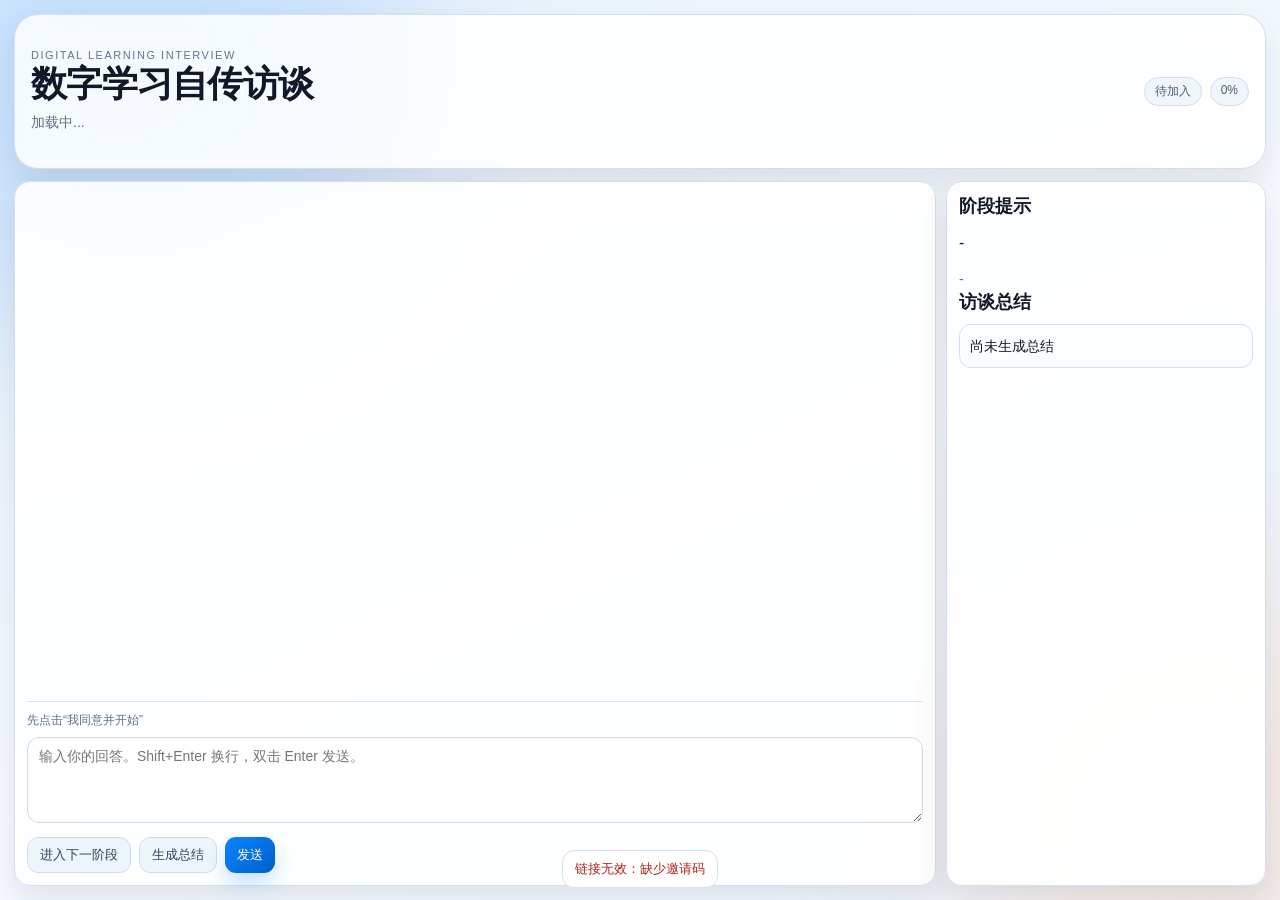
==== static/participant.html @ 8cb4571c "refactor(product): rebuild as dual-role interview platform with persistent sessions" ====
<!DOCTYPE html>
<html lang="zh-CN">
<head>
  <meta charset="UTF-8" />
  <meta name="viewport" content="width=device-width, initial-scale=1.0" />
  <title>数字学习自传访谈</title>
  <link rel="stylesheet" href="/static/styles.css" />
</head>
<body class="theme-participant">
  <div class="bg-blur a"></div>
  <div class="bg-blur b"></div>

  <main class="shell participant-shell">
    <header class="top-card glass">
      <div>
        <p class="kicker">Digital Learning Interview</p>
        <h1>数字学习自传访谈</h1>
        <p class="sub" id="projectTitle">加载中...</p>
      </div>
      <div class="meta-pill-row">
        <span class="pill" id="stageBadge">待加入</span>
        <span class="pill" id="progressBadge">0%</span>
      </div>
    </header>

    <section class="participant-layout">
      <article class="panel glass chat-panel">
        <div class="chat-scroll" id="chatScroll"></div>

        <div class="composer">
          <div class="composer-hint" id="composerHint">先点击“我同意并开始”</div>
          <textarea class="field" id="userInput" rows="4" placeholder="输入你的回答。Shift+Enter 换行，双击 Enter 发送。"></textarea>
          <div class="actions">
            <button class="btn ghost" id="advanceBtn">进入下一阶段</button>
            <button class="btn ghost" id="summaryBtn">生成总结</button>
            <button class="btn primary" id="sendBtn">发送</button>
          </div>
        </div>
      </article>

      <aside class="panel glass side-panel">
        <h3>阶段提示</h3>
        <p id="stageTitle">-</p>
        <p class="sub" id="stageGoal">-</p>
        <div id="stageHints" class="chip-wrap"></div>
        <h3>访谈总结</h3>
        <pre class="summary-box" id="summaryBox">尚未生成总结</pre>
      </aside>
    </section>
  </main>

  <div class="overlay" id="consentOverlay">
    <div class="overlay-card glass">
      <p class="kicker">Consent</p>
      <h2>开始前，请先确认是否同意参与访谈</h2>
      <p class="sub">同意后将进入分阶段访谈。刷新或中途离开后可自动续聊，不需要重复同意。</p>
      <div class="actions">
        <button class="btn primary" id="consentAgreeBtn">我同意并开始</button>
        <button class="btn ghost" id="consentDeclineBtn">我不同意</button>
      </div>
    </div>
  </div>

  <div class="toast" id="toast"></div>

  <script src="/static/participant.js" defer></script>
</body>
</html>
---- static/styles.css ----
:root {
  --bg: #eaf2fb;
  --card: rgba(255, 255, 255, 0.84);
  --line: #d4deec;
  --text: #111827;
  --muted: #5f6f84;
  --brand: #0a84ff;
  --brand-strong: #005fcb;
  --danger: #cf3e3e;
  --radius-xl: 24px;
  --radius-lg: 16px;
  --radius-md: 12px;
  --shadow: 0 14px 34px rgba(17, 24, 39, 0.1);
  --font: "SF Pro Text", "PingFang SC", -apple-system, BlinkMacSystemFont, "Helvetica Neue", sans-serif;
}

* {
  box-sizing: border-box;
}

html,
body {
  margin: 0;
  width: 100%;
  min-height: 100%;
}

body {
  font-family: var(--font);
  color: var(--text);
  background: linear-gradient(155deg, #e7f1fc 0%, #f7fbff 55%, #edf6ff 100%);
}

.bg-blur {
  position: fixed;
  border-radius: 999px;
  filter: blur(84px);
  pointer-events: none;
  z-index: 0;
  opacity: 0.38;
}

.bg-blur.a {
  width: 34rem;
  height: 34rem;
  left: -8rem;
  top: -12rem;
  background: #8fc6ff;
}

.bg-blur.b {
  width: 30rem;
  height: 30rem;
  right: -10rem;
  bottom: -10rem;
  background: #ffd8bf;
}

.shell {
  position: relative;
  z-index: 1;
  max-width: 1380px;
  margin: 0 auto;
  padding: 14px;
  display: grid;
  gap: 12px;
}

.glass {
  background: var(--card);
  border: 1px solid rgba(212, 222, 236, 0.95);
  border-radius: var(--radius-xl);
  box-shadow: var(--shadow);
  backdrop-filter: blur(14px);
}

.top-card {
  padding: 14px 16px;
  display: grid;
  grid-template-columns: minmax(0, 1fr) auto;
  gap: 12px;
  align-items: center;
}

.kicker {
  margin: 0;
  font-size: 11px;
  letter-spacing: 0.14em;
  text-transform: uppercase;
  color: #62758d;
}

h1 {
  margin: 4px 0 0;
  font-size: clamp(30px, 2.8vw, 46px);
  line-height: 1.08;
  letter-spacing: -0.02em;
}

.sub {
  margin: 8px 0 0;
  color: var(--muted);
  font-size: 14px;
  line-height: 1.6;
}

.user-bar {
  display: inline-flex;
  align-items: center;
  gap: 8px;
}

.user-bar span {
  font-size: 13px;
  color: #344861;
}

.workspace {
  display: grid;
  grid-template-columns: 1fr 1fr;
  gap: 12px;
}

.panel {
  padding: 12px;
  border-radius: var(--radius-lg);
  border: 1px solid var(--line);
  background: rgba(255, 255, 255, 0.9);
  min-height: 220px;
}

.panel h3 {
  margin: 0 0 10px;
  font-size: 18px;
}

.panel h4 {
  margin: 12px 0 8px;
  font-size: 15px;
}

.auth-card {
  padding: 12px;
}

.auth-card h2 {
  margin: 0 0 10px;
  font-size: 22px;
}

.grid-2 {
  display: grid;
  grid-template-columns: 1fr 1fr;
  gap: 8px;
}

label {
  display: grid;
  gap: 6px;
  font-size: 13px;
  color: #43556d;
}

.field {
  width: 100%;
  border-radius: 12px;
  border: 1px solid #ced9e9;
  background: #fff;
  padding: 10px 11px;
  font-size: 14px;
  color: #1d2939;
  font-family: var(--font);
}

textarea.field {
  resize: vertical;
}

.field:focus {
  outline: none;
  border-color: #7cb2ff;
  box-shadow: 0 0 0 3px rgba(10, 132, 255, 0.12);
}

.actions {
  margin-top: 10px;
  display: flex;
  gap: 8px;
  flex-wrap: wrap;
}

.btn {
  border: none;
  border-radius: 11px;
  padding: 8px 12px;
  font-size: 13px;
  font-family: var(--font);
  cursor: pointer;
  transition: transform 0.14s ease;
}

.btn:hover {
  transform: translateY(-1px);
}

.btn.primary {
  color: #fff;
  background: linear-gradient(135deg, var(--brand), var(--brand-strong));
  box-shadow: 0 10px 20px rgba(10, 132, 255, 0.24);
}

.btn.ghost {
  color: #2f435d;
  background: #eef4fc;
  border: 1px solid #cfdbec;
}

.btn:disabled {
  opacity: 0.55;
  cursor: not-allowed;
  transform: none;
}

.status {
  margin: 8px 0 0;
  min-height: 20px;
  font-size: 13px;
  color: #1f5f9f;
}

.project-list,
.session-list,
.transcript {
  display: grid;
  gap: 8px;
}

.project-item,
.session-item {
  border: 1px solid #d5dfed;
  background: #f9fbff;
  border-radius: 12px;
  padding: 9px 10px;
  cursor: pointer;
}

.project-item.active,
.session-item.active {
  border-color: #8ebcff;
  box-shadow: 0 0 0 3px rgba(10, 132, 255, 0.11);
}

.empty {
  color: #708197;
  font-size: 13px;
}

.hidden {
  display: none !important;
}

.session-head {
  display: flex;
  justify-content: space-between;
  align-items: center;
  gap: 8px;
}

.summary-box {
  margin: 8px 0 0;
  padding: 10px;
  border-radius: 12px;
  border: 1px solid #d5dfec;
  background: #fbfdff;
  white-space: pre-wrap;
  line-height: 1.6;
  font-size: 14px;
}

.msg {
  border: 1px solid #d7e1ee;
  border-radius: 12px;
  padding: 8px 10px;
  font-size: 14px;
  line-height: 1.55;
  white-space: pre-wrap;
}

.msg .role {
  font-size: 11px;
  color: #6d7d92;
  text-transform: uppercase;
  letter-spacing: 0.08em;
  margin-bottom: 4px;
}

.msg.user {
  background: #eaf4ff;
  border-color: #b9d5ff;
}

.msg.assistant {
  background: #ffffff;
}

.msg.system {
  background: #fff6ea;
  border-color: #f1d5ae;
}

.participant-shell {
  min-height: 100vh;
}

.meta-pill-row {
  display: inline-flex;
  gap: 8px;
  flex-wrap: wrap;
}

.pill {
  border: 1px solid #d0dceb;
  background: #f1f6fc;
  border-radius: 999px;
  padding: 5px 10px;
  font-size: 12px;
  color: #4a5d75;
}

.participant-layout {
  display: grid;
  grid-template-columns: minmax(0, 1fr) 320px;
  gap: 10px;
}

.chat-panel {
  min-height: 74vh;
  display: grid;
  grid-template-rows: minmax(0, 1fr) auto;
}

.chat-scroll {
  min-height: 0;
  overflow: auto;
  display: flex;
  flex-direction: column;
  gap: 10px;
  padding-right: 4px;
}

.composer {
  margin-top: 10px;
  border-top: 1px solid #dbe4f0;
  padding-top: 10px;
}

.composer-hint {
  font-size: 12px;
  color: #5c6e86;
  margin-bottom: 8px;
}

.side-panel {
  min-height: 74vh;
}

.chip-wrap {
  display: flex;
  flex-wrap: wrap;
  gap: 8px;
}

.chip {
  border: 1px solid #cadef5;
  background: #eff5ff;
  color: #215086;
  border-radius: 999px;
  padding: 5px 10px;
  font-size: 12px;
}

.overlay {
  position: fixed;
  inset: 0;
  z-index: 20;
  display: none;
  align-items: center;
  justify-content: center;
  background: rgba(13, 24, 38, 0.45);
  backdrop-filter: blur(4px);
  padding: 16px;
}

.overlay.visible {
  display: flex;
}

.overlay-card {
  width: min(640px, 96vw);
  padding: 18px;
}

.overlay-card h2 {
  margin: 6px 0 0;
  font-size: 30px;
  line-height: 1.2;
}

.toast {
  position: fixed;
  left: 50%;
  bottom: 12px;
  transform: translateX(-50%) translateY(10px);
  opacity: 0;
  visibility: hidden;
  z-index: 40;
  background: #fff;
  border: 1px solid #d7e1ee;
  border-radius: 12px;
  padding: 9px 12px;
  font-size: 13px;
  transition: all 0.18s ease;
}

.toast.visible {
  opacity: 1;
  visibility: visible;
  transform: translateX(-50%) translateY(0);
}

@media (max-width: 1100px) {
  .workspace {
    grid-template-columns: 1fr;
  }

  .participant-layout {
    grid-template-columns: 1fr;
  }

  .side-panel {
    min-height: auto;
  }
}

@media (max-width: 760px) {
  .top-card {
    grid-template-columns: 1fr;
  }

  .grid-2 {
    grid-template-columns: 1fr;
  }

  .actions {
    width: 100%;
  }

  .btn {
    flex: 1;
    min-width: 120px;
  }

  h1 {
    font-size: 32px;
  }
}
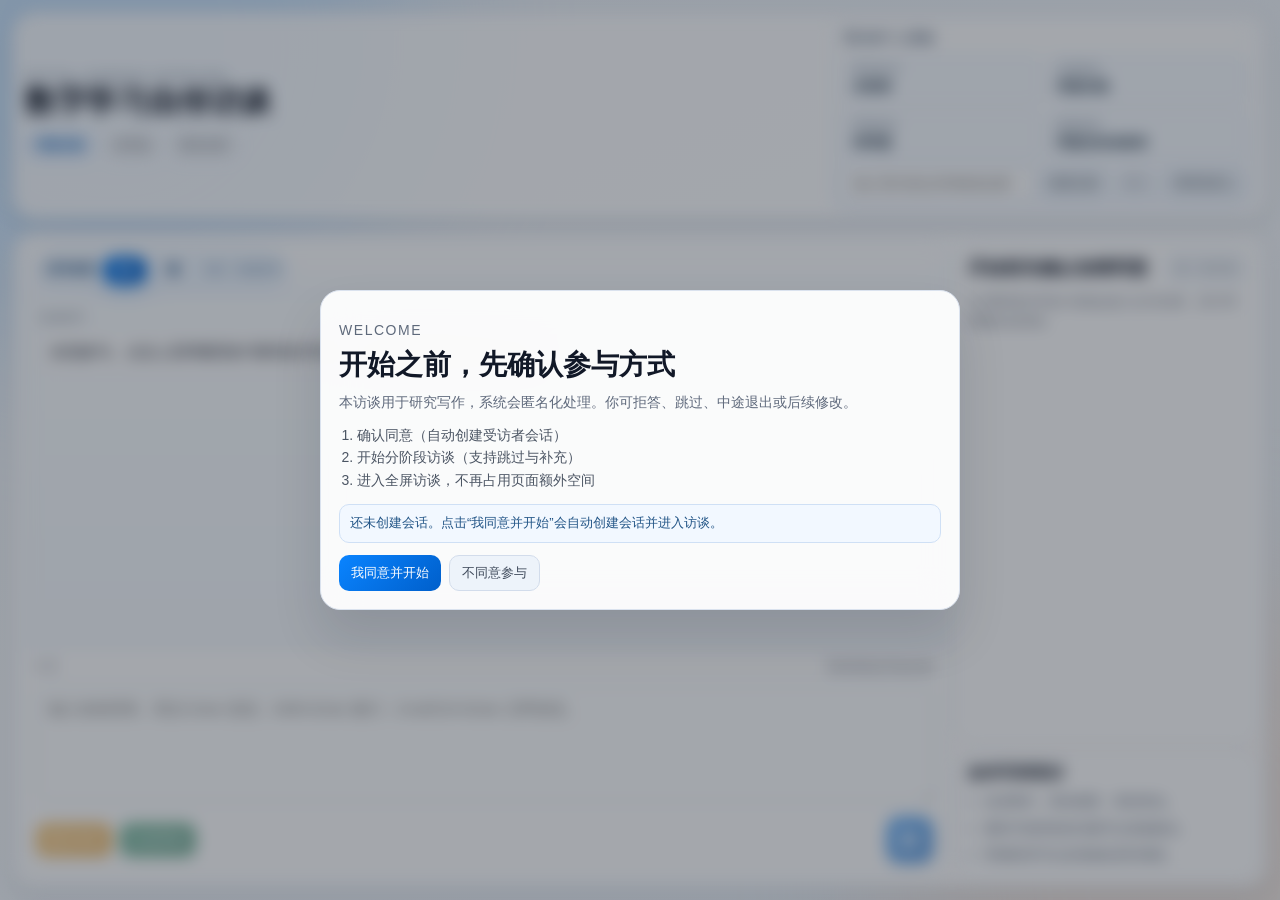
==== commit e4e30752: "feat(participant): restore legacy-friendly interviewer UI with compat API bridge" ====
--- a/static/participant.html
+++ b/static/participant.html
@@ -1,68 +1,221 @@
 <!DOCTYPE html>
 <html lang="zh-CN">
 <head>
-  <meta charset="UTF-8" />
-  <meta name="viewport" content="width=device-width, initial-scale=1.0" />
-  <title>数字学习自传访谈</title>
-  <link rel="stylesheet" href="/static/styles.css" />
+    <meta charset="UTF-8" />
+    <meta name="viewport" content="width=device-width, initial-scale=1.0" />
+    <title>数字学习自传访谈</title>
+    <link rel="stylesheet" href="/static/participant_legacy.css" />
 </head>
-<body class="theme-participant">
-  <div class="bg-blur a"></div>
-  <div class="bg-blur b"></div>
-
-  <main class="shell participant-shell">
-    <header class="top-card glass">
-      <div>
-        <p class="kicker">Digital Learning Interview</p>
-        <h1>数字学习自传访谈</h1>
-        <p class="sub" id="projectTitle">加载中...</p>
-      </div>
-      <div class="meta-pill-row">
-        <span class="pill" id="stageBadge">待加入</span>
-        <span class="pill" id="progressBadge">0%</span>
-      </div>
+<body>
+<div class="orb orb-a"></div>
+<div class="orb orb-b"></div>
+<canvas id="celebrateCanvas" aria-hidden="true"></canvas>
+
+<div class="app-shell" id="appShell">
+    <header class="topbar glass">
+        <div class="topbar-main">
+            <p class="kicker">Digital Learning Interview</p>
+            <h1>数字学习自传访谈</h1>
+            <div class="meta-row">
+                <span class="pill pill-stage" id="stageBadge" data-stage="consent_pending">同意访谈</span>
+                <span class="pill" id="tokenBadge">未开始</span>
+                <span class="pill" id="statsBadge">暂无记录</span>
+            </div>
+        </div>
+        <div class="topbar-actions">
+            <section class="participant-panel" aria-label="受访者个人面板">
+                <p class="participant-title">受访者个人面板</p>
+                <div class="participant-grid">
+                    <div class="participant-item">
+                        <span>受访者 ID</span>
+                        <strong id="participantId">未登录</strong>
+                    </div>
+                    <div class="participant-item">
+                        <span>访谈状态</span>
+                        <strong id="participantStageState">待开始</strong>
+                    </div>
+                    <div class="participant-item">
+                        <span>同意状态</span>
+                        <strong id="participantConsentState">待同意</strong>
+                    </div>
+                    <div class="participant-item">
+                        <span>恢复状态</span>
+                        <strong id="participantResumeState">自动保存中</strong>
+                    </div>
+                </div>
+                <div class="participant-auth">
+                    <input
+                        class="field participant-token-input"
+                        id="participantTokenInput"
+                        type="text"
+                        autocomplete="off"
+                        placeholder="输入受访者会话码恢复进度"
+                    />
+                    <button class="btn btn-plain small" id="participantLoginBtn" type="button">恢复访谈</button>
+                    <button class="btn btn-plain small" id="participantLogoutBtn" type="button">退出</button>
+                    <button class="btn btn-plain small" id="adminEntryBtn" type="button">管理员登入</button>
+                </div>
+            </section>
+        </div>
     </header>
 
-    <section class="participant-layout">
-      <article class="panel glass chat-panel">
-        <div class="chat-scroll" id="chatScroll"></div>
-
-        <div class="composer">
-          <div class="composer-hint" id="composerHint">先点击“我同意并开始”</div>
-          <textarea class="field" id="userInput" rows="4" placeholder="输入你的回答。Shift+Enter 换行，双击 Enter 发送。"></textarea>
-          <div class="actions">
-            <button class="btn ghost" id="advanceBtn">进入下一阶段</button>
-            <button class="btn ghost" id="summaryBtn">生成总结</button>
-            <button class="btn primary" id="sendBtn">发送</button>
-          </div>
-        </div>
-      </article>
-
-      <aside class="panel glass side-panel">
-        <h3>阶段提示</h3>
-        <p id="stageTitle">-</p>
-        <p class="sub" id="stageGoal">-</p>
-        <div id="stageHints" class="chip-wrap"></div>
-        <h3>访谈总结</h3>
-        <pre class="summary-box" id="summaryBox">尚未生成总结</pre>
-      </aside>
+    <section class="workspace glass">
+        <main class="dialog-main">
+            <div class="dialog-toolbar">
+                <div class="speed-card" aria-label="思考速度控制">
+                    <span class="speed-label">思考速度</span>
+                    <div class="speed-toggle" role="group" aria-label="思考速度">
+                        <button class="speed-btn active" id="speedFastBtn" type="button">快</button>
+                        <button class="speed-btn" id="speedSlowBtn" type="button">慢</button>
+                    </div>
+                    <span class="speed-hint" id="speedHint">可随时切换</span>
+                </div>
+            </div>
+            <div class="messages" id="messages"></div>
+            <div class="composer">
+                <div class="composer-top">
+                    <span id="wordCounter">0 字</span>
+                    <div class="composer-top-actions">
+                        <span id="statusLine">准备开始</span>
+                        <button class="btn btn-primary small hidden" id="advanceStageBtn">进入下一阶段</button>
+                    </div>
+                </div>
+                <textarea id="userInput" placeholder="输入你的回答。双击 Enter 发送；Shift+Enter 换行；Cmd/Ctrl+Enter 立即发送。"></textarea>
+                <div class="composer-actions">
+                    <button class="btn btn-warning" id="skipBtn">跳过本题</button>
+                    <button class="btn btn-secondary" id="finalizeBtn">生成草稿</button>
+                    <div class="review-actions" id="reviewActions">
+                        <button class="btn btn-plain" id="viewDraftBtn">查看草稿</button>
+                        <button class="btn btn-plain" id="reviseDraftTriggerBtn">继续修改</button>
+                        <button class="btn btn-primary" id="approveFinalBtn">确认定稿</button>
+                    </div>
+                    <button class="send-btn" id="sendBtn" title="发送">
+                        <svg xmlns="http://www.w3.org/2000/svg" viewBox="0 0 24 24" width="20" height="20" fill="currentColor">
+                            <path d="M3.478 2.405a.75.75 0 00-.926.94l2.432 7.905H13.5a.75.75 0 010 1.5H4.984l-2.432 7.905a.75.75 0 00.926.94 60.519 60.519 0 0018.445-8.986.75.75 0 000-1.218A60.517 60.517 0 003.478 2.405z"/>
+                        </svg>
+                    </button>
+                </div>
+            </div>
+        </main>
+
+        <aside class="assist-side">
+            <section class="guide-card">
+                <div class="guide-head">
+                    <h2 id="guideTitle">访谈引导</h2>
+                    <button class="btn btn-plain small" id="shuffleSparkBtn">换一组灵感</button>
+                </div>
+                <p id="guideDesc">从最近一次学习场景开始：平台、时间、内容、感受各说一句。</p>
+                <div class="chip-col" id="quickChips"></div>
+            </section>
+
+            <section class="tips-card">
+                <h3>如何写得更好</h3>
+                <ul>
+                    <li>先讲事件，再讲感受，再讲变化。</li>
+                    <li>遇到不想回答的问题可以直接跳过。</li>
+                    <li>草稿阶段可以反复修改直到满意。</li>
+                </ul>
+            </section>
+        </aside>
     </section>
-  </main>
-
-  <div class="overlay" id="consentOverlay">
-    <div class="overlay-card glass">
-      <p class="kicker">Consent</p>
-      <h2>开始前，请先确认是否同意参与访谈</h2>
-      <p class="sub">同意后将进入分阶段访谈。刷新或中途离开后可自动续聊，不需要重复同意。</p>
-      <div class="actions">
-        <button class="btn primary" id="consentAgreeBtn">我同意并开始</button>
-        <button class="btn ghost" id="consentDeclineBtn">我不同意</button>
-      </div>
-    </div>
-  </div>
-
-  <div class="toast" id="toast"></div>
-
-  <script src="/static/participant.js" defer></script>
+</div>
+
+<button class="progress-fab" id="progressFab" type="button" title="查看访谈进度">
+    <span class="fab-pct" id="progressFabPct">0%</span>
+</button>
+
+<section class="progress-panel glass" id="progressPanel">
+    <div class="progress-head">
+        <div>
+            <p class="progress-kicker">Your progress</p>
+            <p class="progress-percent"><span id="progressPercent">0%</span> to complete</p>
+        </div>
+        <p class="progress-eta">⏱ <span id="progressEta">45 min</span></p>
+    </div>
+    <p class="progress-stage-hint" id="progressStageHint">当前步骤：同意访谈。</p>
+    <p class="progress-stage-eta" id="progressStageEta">本阶段预计还需：1-2 min</p>
+    <div class="progress-rail-wrap" id="progressRailWrap">
+        <div class="progress-rail">
+            <div class="progress-fill" id="progressFill"></div>
+            <div class="progress-track" id="progressTrack"></div>
+        </div>
+        <div class="progress-bubble" id="progressBubble">同意访谈</div>
+    </div>
+</section>
+
+<div class="onboarding-overlay" id="onboardingOverlay">
+    <div class="onboarding-modal">
+        <p class="modal-kicker">Welcome</p>
+        <h2>开始之前，先确认参与方式</h2>
+        <p>本访谈用于研究写作，系统会匿名化处理。你可拒答、跳过、中途退出或后续修改。</p>
+        <ol>
+            <li>确认同意（自动创建受访者会话）</li>
+            <li>开始分阶段访谈（支持跳过与补充）</li>
+            <li>进入全屏访谈，不再占用页面额外空间</li>
+        </ol>
+        <p class="dynamic" id="overlayDynamicText">点击“我同意并开始”后将自动进入访谈。</p>
+        <div class="onboarding-actions">
+            <button class="btn btn-primary" id="overlayAgreeBtn">我同意并开始</button>
+            <button class="btn btn-plain" id="overlayDeclineBtn">不同意参与</button>
+        </div>
+    </div>
+</div>
+
+<div class="modal" id="introOverlay">
+    <div class="sheet intro-sheet" role="dialog" aria-modal="true" aria-labelledby="introOverlayTitle">
+        <p class="modal-kicker">Introduction</p>
+        <h2 id="introOverlayTitle">把“写问卷”变成一场有趣的自传对话</h2>
+        <p class="sheet-sub">这页介绍只会在你同意访谈后展示一次。</p>
+        <ul class="intro-list">
+            <li>越具体越好：平台、时间、内容、场景、感受。</li>
+            <li>你可以随时跳过、中途退出或继续改稿。</li>
+            <li>右侧提供灵感提示；底部进度块显示访谈推进。</li>
+        </ul>
+        <div class="sheet-actions">
+            <button class="btn btn-primary" id="introConfirmBtn">我知道了，开始访谈</button>
+        </div>
+    </div>
+</div>
+
+<div class="modal" id="adminShellModal">
+    <div class="sheet admin-shell-sheet" role="dialog" aria-modal="true" aria-labelledby="adminShellTitle">
+        <p class="modal-kicker">Admin Access</p>
+        <h2 id="adminShellTitle">管理员登入（功能建设中）</h2>
+        <p class="sheet-sub">当前版本先提供壳子，后续会接入管理员权限与访谈总览。</p>
+        <div class="form-grid">
+            <label>管理员账号
+                <input class="field" type="text" placeholder="暂未启用" disabled />
+            </label>
+            <label>密码
+                <input class="field" type="password" placeholder="暂未启用" disabled />
+            </label>
+        </div>
+        <div class="sheet-actions">
+            <button class="btn btn-plain" id="adminShellCloseBtn">关闭</button>
+        </div>
+    </div>
+</div>
+
+<div class="modal" id="draftModal">
+    <div class="sheet" role="dialog" aria-modal="true" aria-labelledby="draftModalTitle">
+        <h2 id="draftModalTitle">自传草稿</h2>
+        <p class="sheet-sub">先通读，再给具体修改指令。</p>
+        <pre id="draftContent">尚未生成草稿。</pre>
+        <div class="form-grid">
+            <label>修改指令
+                <textarea class="field" id="reviseInstruction" rows="3" placeholder="例如：减少概括，增加职场阶段的具体事件和情绪"></textarea>
+            </label>
+        </div>
+        <div class="sheet-actions">
+            <button class="btn btn-plain" id="draftCloseBtn">关闭</button>
+            <button class="btn btn-plain" id="reviseBtn">继续修改草稿</button>
+            <button class="btn btn-primary" id="approveBtn">确认定稿</button>
+        </div>
+    </div>
+</div>
+
+<div class="toast" id="toast"></div>
+
+<script src="/static/app.js" defer></script>
 </body>
 </html>
--- a/static/participant_legacy.css
+++ b/static/participant_legacy.css
@@ -0,0 +1,1161 @@
+:root {
+    --bg: #eef3f9;
+    --card: rgba(255, 255, 255, 0.82);
+    --line: #d8e0eb;
+    --text: #111827;
+    --muted: #6b7280;
+    --brand: #0a84ff;
+    --brand-strong: #005fcb;
+    --success: #1e8f5f;
+    --warning: #f59e0b;
+    --danger: #d04444;
+    --radius-xl: 24px;
+    --radius-lg: 18px;
+    --radius-md: 12px;
+    --shadow-lg: 0 28px 50px rgba(17, 24, 39, 0.12);
+    --shadow-md: 0 12px 26px rgba(17, 24, 39, 0.08);
+    --font: "SF Pro Text", "SF Pro Display", -apple-system, BlinkMacSystemFont, "PingFang SC", "Helvetica Neue", sans-serif;
+}
+
+* {
+    box-sizing: border-box;
+}
+
+html,
+body {
+    margin: 0;
+    width: 100%;
+    height: 100%;
+}
+
+body {
+    overflow: hidden;
+    font-family: var(--font);
+    color: var(--text);
+    background: linear-gradient(160deg, #eaf1f8 0%, #f6f9fc 55%, #edf4fb 100%);
+}
+
+body.onboarding-active .app-shell,
+body.intro-active .app-shell {
+    filter: blur(8px) saturate(0.94);
+    pointer-events: none;
+    user-select: none;
+}
+
+body.onboarding-active .progress-panel,
+body.onboarding-active .progress-fab,
+body.intro-active .progress-panel,
+body.intro-active .progress-fab {
+    opacity: 0;
+    pointer-events: none;
+}
+
+.orb {
+    position: fixed;
+    border-radius: 999px;
+    pointer-events: none;
+    filter: blur(80px);
+    opacity: 0.35;
+    z-index: 0;
+}
+
+.orb-a {
+    width: 38rem;
+    height: 38rem;
+    left: -12rem;
+    top: -16rem;
+    background: #8bc7ff;
+}
+
+.orb-b {
+    width: 36rem;
+    height: 36rem;
+    right: -12rem;
+    bottom: -16rem;
+    background: #ffd7ba;
+}
+
+#celebrateCanvas {
+    position: fixed;
+    inset: 0;
+    pointer-events: none;
+    z-index: 10;
+}
+
+.app-shell {
+    position: relative;
+    z-index: 12;
+    max-width: 1320px;
+    margin: 0 auto;
+    height: 100%;
+    padding: 12px;
+    display: grid;
+    grid-template-rows: auto minmax(0, 1fr);
+    gap: 12px;
+    transition: filter 0.22s ease;
+}
+
+.glass {
+    background: var(--card);
+    border: 1px solid rgba(216, 224, 235, 0.96);
+    border-radius: var(--radius-xl);
+    backdrop-filter: blur(18px);
+    box-shadow: var(--shadow-md);
+}
+
+.topbar {
+    padding: 8px 12px;
+    display: grid;
+    grid-template-columns: minmax(0, 1fr) auto;
+    gap: 12px;
+    align-items: center;
+}
+
+.kicker {
+    margin: 0;
+    font-size: 11px;
+    letter-spacing: 0.13em;
+    text-transform: uppercase;
+    color: #6a788c;
+}
+
+.topbar-main h1 {
+    margin: 2px 0 0;
+    font-size: clamp(24px, 2.4vw, 34px);
+    line-height: 1.2;
+    letter-spacing: -0.01em;
+}
+
+.sub {
+    margin: 6px 0 0;
+    font-size: 13px;
+    color: var(--muted);
+    line-height: 1.45;
+}
+
+.meta-row {
+    margin-top: 10px;
+    display: flex;
+    flex-wrap: wrap;
+    gap: 8px;
+}
+
+.pill {
+    border-radius: 999px;
+    padding: 5px 10px;
+    font-size: 12px;
+    border: 1px solid #d4ddea;
+    background: #f3f6fa;
+    color: #4b5563;
+}
+
+.pill-stage {
+    font-weight: 600;
+    background: #e7f1ff;
+    border-color: #bfdbff;
+    color: #0f66c0;
+}
+
+.pill-stage[data-stage="review"] {
+    background: #fff4e8;
+    border-color: #ffd8b2;
+    color: #9b5915;
+}
+
+.pill-stage[data-stage="done"] {
+    background: #e7f7ee;
+    border-color: #bce7ce;
+    color: #1f7d51;
+}
+
+.pill-stage[data-stage="withdrawn"] {
+    background: #fdeaea;
+    border-color: #f2c2c2;
+    color: #a23a3a;
+}
+
+.topbar-actions {
+    display: flex;
+    gap: 8px;
+    flex-wrap: wrap;
+    justify-content: flex-end;
+    align-items: stretch;
+}
+
+.participant-panel {
+    min-width: min(360px, 92vw);
+    border: 1px solid #d4deec;
+    border-radius: 14px;
+    background: linear-gradient(180deg, rgba(255, 255, 255, 0.94) 0%, rgba(244, 249, 255, 0.9) 100%);
+    padding: 8px 10px;
+    display: grid;
+    gap: 8px;
+}
+
+.participant-title {
+    margin: 0;
+    font-size: 12px;
+    letter-spacing: 0.08em;
+    text-transform: uppercase;
+    color: #5a6c84;
+    font-weight: 700;
+}
+
+.participant-grid {
+    display: grid;
+    grid-template-columns: repeat(2, minmax(0, 1fr));
+    gap: 8px;
+}
+
+.participant-item {
+    border: 1px solid #d9e3f0;
+    border-radius: 10px;
+    background: #f7fbff;
+    padding: 6px 8px;
+    display: grid;
+    gap: 2px;
+}
+
+.participant-item span {
+    font-size: 11px;
+    color: #6e7c90;
+}
+
+.participant-item strong {
+    font-size: 13px;
+    color: #1f334b;
+    line-height: 1.3;
+    word-break: break-word;
+}
+
+.participant-auth {
+    display: grid;
+    grid-template-columns: minmax(0, 1fr) auto auto auto;
+    gap: 6px;
+    align-items: center;
+}
+
+.participant-token-input {
+    min-width: 0;
+    height: 34px;
+    font-size: 12px;
+    padding: 7px 9px;
+}
+
+.admin-shell-sheet {
+    width: min(560px, 94vw);
+}
+
+.workspace {
+    min-height: 0;
+    padding: 10px;
+    display: grid;
+    grid-template-columns: minmax(0, 1fr) 300px;
+    gap: 10px;
+}
+
+.dialog-main {
+    min-height: 0;
+    display: grid;
+    grid-template-rows: auto minmax(0, 1fr) auto;
+    border-radius: var(--radius-lg);
+    border: 1px solid #d8e1ec;
+    background: linear-gradient(180deg, #fafdff 0%, #f4f8fc 100%);
+    overflow: hidden;
+    position: relative;
+}
+
+.dialog-toolbar {
+    padding: 8px 12px 6px;
+    border-bottom: 1px solid #dce5f1;
+    background: linear-gradient(180deg, rgba(255, 255, 255, 0.96) 0%, rgba(248, 251, 255, 0.94) 100%);
+}
+
+.speed-card {
+    display: inline-flex;
+    align-items: center;
+    gap: 8px;
+    border: 1px solid #c6daf3;
+    background: #eef6ff;
+    border-radius: 999px;
+    padding: 4px 6px 4px 10px;
+}
+
+.speed-label {
+    font-size: 12px;
+    font-weight: 600;
+    color: #1b4e80;
+}
+
+.speed-toggle {
+    display: inline-flex;
+    gap: 4px;
+}
+
+.speed-btn {
+    border: 1px solid transparent;
+    border-radius: 999px;
+    height: 28px;
+    min-width: 44px;
+    padding: 0 12px;
+    font-size: 13px;
+    font-weight: 700;
+    color: #1f4f83;
+    background: transparent;
+    cursor: pointer;
+    transition: all 0.14s ease;
+}
+
+.speed-btn:hover {
+    background: #dfeeff;
+}
+
+.speed-btn.active {
+    color: #fff;
+    background: linear-gradient(135deg, #0a84ff, #005fcb);
+    box-shadow: 0 8px 14px rgba(10, 132, 255, 0.25);
+}
+
+.speed-btn:disabled {
+    opacity: 0.45;
+    cursor: not-allowed;
+}
+
+.speed-hint {
+    font-size: 11px;
+    color: #3f6f9d;
+    white-space: nowrap;
+}
+
+.messages {
+    min-height: 0;
+    overflow: auto;
+    padding: 14px;
+    display: flex;
+    flex-direction: column;
+    gap: 12px;
+}
+
+.message {
+    max-width: 88%;
+    display: flex;
+    flex-direction: column;
+    gap: 4px;
+    animation: fadeUp 0.2s ease;
+}
+
+.message.user {
+    margin-left: auto;
+    align-items: flex-end;
+}
+
+.message.system {
+    align-self: center;
+    max-width: 96%;
+}
+
+.role {
+    font-size: 11px;
+    letter-spacing: 0.08em;
+    color: #6b7280;
+    text-transform: uppercase;
+}
+
+.bubble {
+    border-radius: 14px;
+    border: 1px solid #d7dfeb;
+    background: #fff;
+    padding: 10px 12px;
+    white-space: pre-wrap;
+    word-break: break-word;
+    font-size: 15px;
+    line-height: 1.6;
+}
+
+.message.user .bubble {
+    color: #fff;
+    border-color: transparent;
+    background: linear-gradient(135deg, #0a84ff, #005fcb);
+    box-shadow: 0 10px 20px rgba(10, 132, 255, 0.24);
+}
+
+.message.system .bubble {
+    background: #fff5e9;
+    border-color: #f3d5b1;
+    color: #8e561d;
+}
+
+.bubble.typing {
+    display: inline-flex;
+    align-items: center;
+    gap: 4px;
+}
+
+.bubble.typing span {
+    width: 6px;
+    height: 6px;
+    border-radius: 999px;
+    background: #8ea3bb;
+    animation: pulse 1s infinite;
+}
+
+.bubble.typing span:nth-child(2) { animation-delay: 0.16s; }
+.bubble.typing span:nth-child(3) { animation-delay: 0.32s; }
+
+.composer {
+    border-top: 1px solid #d9e1ed;
+    background: rgba(255, 255, 255, 0.95);
+    padding: 10px 12px 12px;
+}
+
+.composer-top {
+    display: flex;
+    justify-content: space-between;
+    gap: 8px;
+    color: #6b7280;
+    font-size: 12px;
+    margin-bottom: 8px;
+}
+
+.composer-top-actions {
+    display: inline-flex;
+    align-items: center;
+    gap: 8px;
+}
+
+.hidden {
+    display: none !important;
+}
+
+textarea {
+    width: 100%;
+    min-height: 120px;
+    max-height: 240px;
+    border: 1px solid #cad6e7;
+    border-radius: 14px;
+    background: #fdfefe;
+    padding: 12px;
+    font-size: 15px;
+    line-height: 1.54;
+    color: #1f2937;
+    resize: vertical;
+    font-family: var(--font);
+}
+
+textarea:focus {
+    outline: none;
+    border-color: #88b9ff;
+    box-shadow: 0 0 0 4px rgba(10, 132, 255, 0.14);
+}
+
+.composer-actions {
+    margin-top: 8px;
+    display: flex;
+    gap: 8px;
+    flex-wrap: wrap;
+    align-items: center;
+}
+
+.review-actions {
+    display: none;
+    gap: 8px;
+    flex-wrap: wrap;
+}
+
+.review-actions.visible {
+    display: flex;
+}
+
+.send-btn {
+    margin-left: auto;
+    width: 48px;
+    height: 48px;
+    border: none;
+    border-radius: 14px;
+    background: linear-gradient(135deg, #0a84ff, #005fcb);
+    color: #fff;
+    display: grid;
+    place-items: center;
+    cursor: pointer;
+    box-shadow: 0 10px 18px rgba(10, 132, 255, 0.26);
+    transition: transform 0.16s ease;
+}
+
+.send-btn:hover {
+    transform: translateY(-1px);
+}
+
+.assist-side {
+    display: grid;
+    grid-template-rows: minmax(0, 1fr) auto;
+    gap: 10px;
+    min-height: 0;
+    overflow: hidden;
+}
+
+.guide-card,
+.tips-card {
+    border: 1px solid #d9e1ed;
+    border-radius: var(--radius-lg);
+    background: #fff;
+    padding: 10px;
+}
+
+.progress-panel {
+    --progress-color-start: #1f6cff;
+    --progress-color-end: #0a84ff;
+    --progress-color-tail: #1b73e8;
+    --progress-color-rgb: 10, 132, 255;
+    position: fixed;
+    right: 18px;
+    bottom: 88px;
+    z-index: 60;
+    width: min(700px, calc(100vw - 28px));
+    padding: 12px 14px 14px;
+    border-radius: 18px;
+    opacity: 0;
+    transform: translateY(10px) scale(0.985);
+    pointer-events: none;
+    transition: opacity 220ms ease, transform 220ms ease;
+}
+
+.progress-panel.visible {
+    opacity: 1;
+    transform: translateY(0) scale(1);
+    pointer-events: auto;
+}
+
+.progress-fab {
+    --fab-progress: 0;
+    --fab-color: #0a84ff;
+    position: fixed;
+    right: 20px;
+    bottom: 22px;
+    z-index: 61;
+    width: 56px;
+    height: 56px;
+    border-radius: 999px;
+    border: none;
+    background: conic-gradient(var(--fab-color) calc(var(--fab-progress) * 1%), #dbe6f4 0);
+    color: #0a63bf;
+    box-shadow: 0 12px 24px rgba(12, 41, 72, 0.22);
+    cursor: pointer;
+    transition: transform 0.16s ease, box-shadow 0.16s ease;
+    display: grid;
+    place-items: center;
+    touch-action: none;
+    user-select: none;
+}
+
+.progress-fab::before {
+    content: "";
+    position: absolute;
+    inset: 4px;
+    border-radius: 999px;
+    background: radial-gradient(circle at 35% 25%, #f7fbff 0%, #ecf4ff 56%, #e1ecfb 100%);
+}
+
+.progress-fab:hover {
+    transform: translateY(-1px);
+    box-shadow: 0 14px 26px rgba(12, 41, 72, 0.25);
+}
+
+.progress-fab .fab-pct {
+    position: relative;
+    z-index: 1;
+    font-size: 13px;
+    font-weight: 800;
+    letter-spacing: -0.02em;
+}
+
+.progress-head {
+    display: flex;
+    align-items: flex-end;
+    justify-content: space-between;
+    gap: 12px;
+}
+
+.progress-kicker {
+    margin: 0;
+    font-size: 12px;
+    font-weight: 600;
+    letter-spacing: 0.06em;
+    color: #748196;
+}
+
+.progress-percent {
+    margin: 4px 0 0;
+    font-size: clamp(26px, 3vw, 44px);
+    line-height: 1.1;
+    letter-spacing: -0.02em;
+    font-weight: 700;
+    color: var(--progress-color-end);
+}
+
+.progress-percent span {
+    font-size: 1.2em;
+}
+
+.progress-eta {
+    margin: 0;
+    color: #7a8798;
+    font-size: 28px;
+    line-height: 1.1;
+    white-space: nowrap;
+    font-variant-numeric: tabular-nums;
+}
+
+.progress-stage-hint {
+    margin: 8px 0 0;
+    font-size: 12px;
+    color: #5d6a7e;
+    line-height: 1.5;
+}
+
+.progress-stage-hint {
+    margin-top: 2px;
+    color: #24598f;
+    font-weight: 600;
+}
+
+.progress-stage-eta {
+    margin: 2px 0 0;
+    font-size: 12px;
+    color: #365f89;
+    line-height: 1.45;
+}
+
+.progress-rail-wrap {
+    margin-top: 14px;
+    position: relative;
+    padding-top: 26px;
+}
+
+.progress-rail {
+    position: relative;
+    height: 26px;
+    border-radius: 999px;
+    background: #dfe4eb;
+}
+
+.progress-fill {
+    position: absolute;
+    left: 0;
+    top: 0;
+    bottom: 0;
+    width: 0%;
+    border-radius: 999px;
+    background: linear-gradient(90deg, var(--progress-color-start) 0%, var(--progress-color-end) 100%);
+    transition: width 0.35s ease;
+}
+
+.progress-track {
+    position: absolute;
+    inset: 0;
+}
+
+.track-item {
+    position: absolute;
+    top: 50%;
+    transform: translate(-50%, -50%);
+    width: 20px;
+    height: 20px;
+    border-radius: 999px;
+    border: 3px solid #d6dde8;
+    background: #fff;
+    box-shadow: 0 0 0 2px rgba(255, 255, 255, 0.55);
+    transition: all 0.2s ease;
+}
+
+.track-item.done {
+    border-color: #fff;
+    background: #0a84ff;
+}
+
+.track-item.active {
+    border-color: #fff;
+    background: var(--progress-color-end);
+    box-shadow: 0 0 0 4px rgba(var(--progress-color-rgb), 0.2);
+}
+
+.track-item.done[data-stage="consent_pending"] { background: #16a34a; }
+.track-item.done[data-stage="daily"] { background: #0a84ff; }
+.track-item.done[data-stage="evolution"] { background: #7c4dff; }
+.track-item.done[data-stage="experience"] { background: #f59e0b; }
+.track-item.done[data-stage="difficulty"] { background: #ef4444; }
+.track-item.done[data-stage="impact"] { background: #10b981; }
+.track-item.done[data-stage="wrapup"] { background: #06b6d4; }
+.track-item.done[data-stage="review"] { background: #f97316; }
+.track-item.done[data-stage="done"] { background: #22c55e; }
+
+.progress-bubble {
+    position: absolute;
+    left: 0;
+    top: 0;
+    transform: translate(-50%, -4px);
+    background: linear-gradient(135deg, var(--progress-color-start) 0%, var(--progress-color-end) 100%);
+    color: #fff;
+    border-radius: 14px;
+    padding: 9px 14px;
+    font-size: 13px;
+    font-weight: 700;
+    white-space: nowrap;
+    box-shadow: 0 10px 18px rgba(10, 132, 255, 0.28);
+    transition: left 0.35s ease;
+}
+
+.progress-bubble::after {
+    content: "";
+    position: absolute;
+    left: 50%;
+    top: 100%;
+    transform: translateX(-50%);
+    width: 0;
+    height: 0;
+    border-left: 7px solid transparent;
+    border-right: 7px solid transparent;
+    border-top: 8px solid var(--progress-color-tail);
+}
+
+.guide-head {
+    display: flex;
+    justify-content: space-between;
+    align-items: center;
+    gap: 8px;
+}
+
+.guide-head h2 {
+    margin: 0;
+    font-size: 18px;
+}
+
+.guide-card p {
+    margin: 8px 0 0;
+    font-size: 13px;
+    color: var(--muted);
+    line-height: 1.56;
+}
+
+.guide-card {
+    min-height: 0;
+    overflow: auto;
+}
+
+.chip-col {
+    margin-top: 10px;
+    display: flex;
+    flex-direction: column;
+    gap: 8px;
+    max-height: 220px;
+    overflow: auto;
+}
+
+.spark-chip {
+    border: 1px solid #cadef5;
+    background: #eff5ff;
+    color: #215086;
+    border-radius: 12px;
+    padding: 8px 10px;
+    text-align: left;
+    font-size: 13px;
+    line-height: 1.45;
+    cursor: pointer;
+    transition: transform 0.16s ease, box-shadow 0.16s ease;
+}
+
+.spark-chip:hover {
+    transform: translateY(-1px);
+    box-shadow: 0 8px 14px rgba(33, 86, 132, 0.14);
+}
+
+.tips-card h3 {
+    margin: 0;
+    font-size: 16px;
+}
+
+.tips-card ul {
+    margin: 8px 0 0;
+    padding-left: 16px;
+    color: #5a6577;
+    font-size: 13px;
+    line-height: 1.58;
+    display: grid;
+    gap: 6px;
+    overflow-wrap: anywhere;
+}
+
+.tips-card {
+    min-height: 0;
+    overflow: auto;
+}
+
+.btn {
+    border: none;
+    border-radius: 10px;
+    padding: 8px 12px;
+    font-size: 13px;
+    font-family: var(--font);
+    cursor: pointer;
+    transition: transform 0.16s ease;
+}
+
+.btn:hover {
+    transform: translateY(-1px);
+}
+
+.btn-primary { background: linear-gradient(135deg, #0a84ff, #005fcb); color: #fff; }
+.btn-secondary { background: linear-gradient(135deg, #1e8f5f, #17774f); color: #fff; }
+.btn-warning { background: linear-gradient(135deg, #f5a623, #e58f08); color: #fff; }
+.btn-danger { background: linear-gradient(135deg, #d74a4a, #c23939); color: #fff; }
+.btn-plain { background: #edf3fa; color: #3f4a5b; border: 1px solid #d2dceb; }
+.btn.small { padding: 6px 9px; font-size: 12px; }
+
+.btn:disabled,
+.send-btn:disabled,
+.spark-chip:disabled {
+    opacity: 0.56;
+    cursor: not-allowed;
+    transform: none;
+    box-shadow: none;
+}
+
+.onboarding-overlay {
+    position: fixed;
+    inset: 0;
+    z-index: 30;
+    display: none;
+    align-items: center;
+    justify-content: center;
+    padding: 18px;
+    background: rgba(16, 24, 38, 0.38);
+}
+
+.onboarding-overlay.visible {
+    display: flex;
+}
+
+.onboarding-modal {
+    width: min(640px, 95vw);
+    border-radius: 20px;
+    border: 1px solid #dae2ee;
+    background: rgba(255, 255, 255, 0.95);
+    box-shadow: var(--shadow-lg);
+    padding: 18px;
+    backdrop-filter: blur(18px);
+}
+
+.modal-kicker {
+    margin: 0;
+    font-size: 11px;
+    letter-spacing: 0.11em;
+    text-transform: uppercase;
+    color: #66758b;
+}
+
+.onboarding-modal h2 {
+    margin: 6px 0 0;
+    font-size: 28px;
+    line-height: 1.2;
+}
+
+.onboarding-modal p {
+    margin: 10px 0 0;
+    color: #5e697b;
+    font-size: 14px;
+    line-height: 1.6;
+}
+
+.onboarding-modal ol {
+    margin: 10px 0 0;
+    padding-left: 18px;
+    color: #4b5563;
+    font-size: 14px;
+    line-height: 1.62;
+}
+
+.onboarding-modal .dynamic {
+    margin-top: 12px;
+    border: 1px solid #cfe0f5;
+    border-radius: 10px;
+    background: #f2f8ff;
+    padding: 8px 10px;
+    color: #215486;
+    font-size: 13px;
+}
+
+.onboarding-actions {
+    margin-top: 12px;
+    display: flex;
+    gap: 8px;
+    flex-wrap: wrap;
+}
+
+.modal {
+    position: fixed;
+    inset: 0;
+    z-index: 40;
+    display: none;
+    align-items: center;
+    justify-content: center;
+    padding: 16px;
+    background: rgba(17, 24, 39, 0.5);
+    backdrop-filter: blur(6px);
+}
+
+.modal.visible {
+    display: flex;
+}
+
+.sheet {
+    width: min(860px, 96vw);
+    max-height: 88vh;
+    overflow: auto;
+    border-radius: 18px;
+    border: 1px solid #d9e1ec;
+    background: #fff;
+    padding: 16px;
+    box-shadow: var(--shadow-lg);
+}
+
+.intro-sheet {
+    width: min(760px, 96vw);
+}
+
+.intro-list {
+    margin: 10px 0 0;
+    padding-left: 18px;
+    color: #526075;
+    font-size: 14px;
+    line-height: 1.62;
+}
+
+.sheet h2 {
+    margin: 0;
+    font-size: 24px;
+}
+
+.sheet-sub {
+    margin: 8px 0 0;
+    color: #687588;
+    font-size: 13px;
+}
+
+.sheet pre {
+    margin: 12px 0 0;
+    border: 1px solid #dbe4ef;
+    border-radius: 12px;
+    background: #fbfdff;
+    padding: 12px;
+    white-space: pre-wrap;
+    font-size: 15px;
+    line-height: 1.78;
+    color: #1f2937;
+    font-family: "New York", "Songti SC", serif;
+}
+
+.form-grid {
+    margin-top: 10px;
+    display: grid;
+    gap: 10px;
+}
+
+.form-grid label {
+    display: grid;
+    gap: 6px;
+    font-size: 13px;
+    color: #4b5563;
+}
+
+.field,
+select {
+    width: 100%;
+    border: 1px solid #d2dce9;
+    border-radius: 10px;
+    padding: 9px 10px;
+    background: #fff;
+    font-size: 13px;
+    color: #1f2937;
+    font-family: var(--font);
+}
+
+.field:focus,
+select:focus {
+    outline: none;
+    border-color: #8bbcff;
+    box-shadow: 0 0 0 3px rgba(10, 132, 255, 0.14);
+}
+
+.sheet-actions {
+    margin-top: 12px;
+    display: flex;
+    justify-content: flex-end;
+    flex-wrap: wrap;
+    gap: 8px;
+}
+
+.toast {
+    position: fixed;
+    left: 50%;
+    bottom: 16px;
+    transform: translateX(-50%) translateY(10px);
+    z-index: 50;
+    border-radius: 12px;
+    border: 1px solid #d8e1ec;
+    background: #fff;
+    box-shadow: 0 10px 22px rgba(17, 24, 39, 0.16);
+    padding: 10px 12px;
+    color: #1f2937;
+    font-size: 13px;
+    opacity: 0;
+    visibility: hidden;
+    transition: all 0.18s ease;
+}
+
+.toast.visible {
+    opacity: 1;
+    visibility: visible;
+    transform: translateX(-50%) translateY(0);
+}
+
+.toast.success {
+    border-color: #bce8ce;
+    background: #ecfaf2;
+    color: #1f7d50;
+}
+
+.toast.error {
+    border-color: #efc0c0;
+    background: #fff0f0;
+    color: #9a3131;
+}
+
+@keyframes pulse {
+    0%, 80%, 100% { opacity: 0.3; transform: scale(0.86); }
+    40% { opacity: 1; transform: scale(1); }
+}
+
+@keyframes fadeUp {
+    from {
+        opacity: 0;
+        transform: translateY(6px);
+    }
+    to {
+        opacity: 1;
+        transform: translateY(0);
+    }
+}
+
+@media (max-width: 1100px) {
+    .workspace {
+        grid-template-columns: 1fr;
+    }
+
+    .assist-side {
+        grid-template-rows: auto auto;
+        max-height: 38vh;
+        overflow: auto;
+    }
+
+    .progress-panel {
+        width: min(620px, calc(100vw - 24px));
+    }
+}
+
+@media (max-width: 760px) {
+    .app-shell {
+        padding: 8px;
+        gap: 8px;
+    }
+
+    .topbar {
+        grid-template-columns: 1fr;
+    }
+
+    .topbar-actions {
+        justify-content: flex-start;
+    }
+
+    .participant-panel {
+        min-width: 0;
+        width: 100%;
+    }
+
+    .participant-auth {
+        grid-template-columns: 1fr 1fr;
+    }
+
+    .topbar-main h1 {
+        font-size: 24px;
+    }
+
+    .dialog-toolbar {
+        padding: 8px;
+    }
+
+    .speed-card {
+        width: 100%;
+        justify-content: space-between;
+    }
+
+    .composer-actions {
+        width: 100%;
+    }
+
+    .send-btn {
+        margin-left: 0;
+    }
+
+    .btn {
+        flex: 1;
+        min-width: 108px;
+    }
+
+    .message {
+        max-width: 95%;
+    }
+
+    .progress-head {
+        align-items: center;
+    }
+
+    .progress-percent {
+        font-size: 32px;
+    }
+
+    .progress-eta {
+        font-size: 20px;
+    }
+
+    .progress-rail-wrap {
+        padding-top: 22px;
+    }
+
+    .progress-rail {
+        height: 22px;
+    }
+
+    .track-item {
+        width: 16px;
+        height: 16px;
+        border-width: 2px;
+    }
+
+    .progress-bubble {
+        padding: 7px 10px;
+        font-size: 12px;
+    }
+
+    .progress-panel {
+        right: 10px;
+        bottom: 76px;
+        width: calc(100vw - 20px);
+        padding: 10px 10px 12px;
+    }
+
+    .progress-fab {
+        right: 12px;
+        bottom: 14px;
+        width: 52px;
+        height: 52px;
+    }
+}
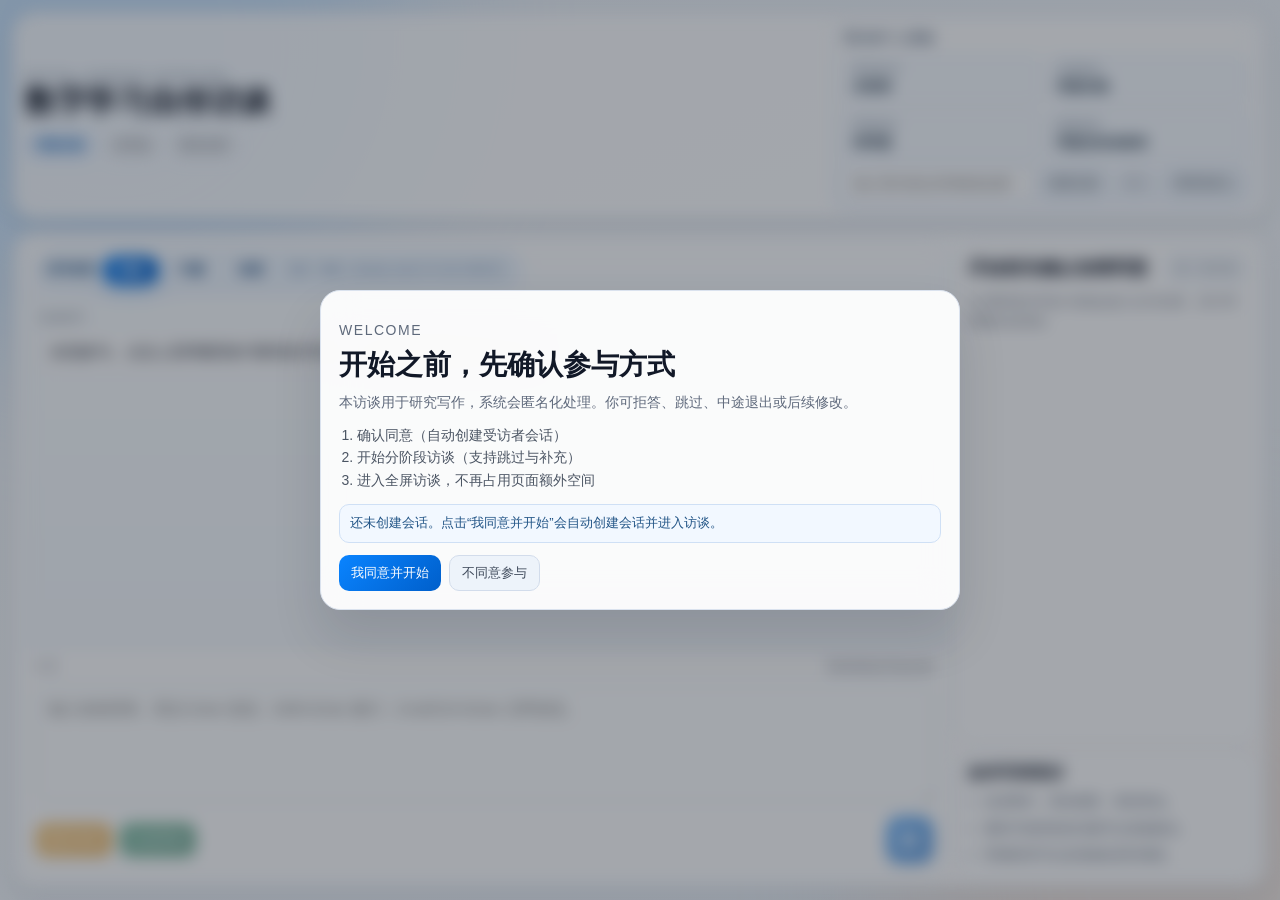
==== commit c992dfb3: "feat(participant): add fast/balanced/deep speed modes with mini/lite/pro mapping" ====
--- a/static/participant.html
+++ b/static/participant.html
@@ -4,7 +4,7 @@
     <meta charset="UTF-8" />
     <meta name="viewport" content="width=device-width, initial-scale=1.0" />
     <title>数字学习自传访谈</title>
-    <link rel="stylesheet" href="/static/participant_legacy.css" />
+    <link rel="stylesheet" href="/static/participant.css" />
 </head>
 <body>
 <div class="orb orb-a"></div>
@@ -65,8 +65,9 @@
                 <div class="speed-card" aria-label="思考速度控制">
                     <span class="speed-label">思考速度</span>
                     <div class="speed-toggle" role="group" aria-label="思考速度">
-                        <button class="speed-btn active" id="speedFastBtn" type="button">快</button>
-                        <button class="speed-btn" id="speedSlowBtn" type="button">慢</button>
+                        <button class="speed-btn active" id="speedFastBtn" type="button">快速</button>
+                        <button class="speed-btn" id="speedBalancedBtn" type="button">中庸</button>
+                        <button class="speed-btn" id="speedDeepBtn" type="button">深度</button>
                     </div>
                     <span class="speed-hint" id="speedHint">可随时切换</span>
                 </div>
--- a/static/participant.css
+++ b/static/participant.css
@@ -0,0 +1,1185 @@
+:root {
+    --bg: #eef3f9;
+    --card: rgba(255, 255, 255, 0.82);
+    --line: #d8e0eb;
+    --text: #111827;
+    --muted: #6b7280;
+    --brand: #0a84ff;
+    --brand-strong: #005fcb;
+    --success: #1e8f5f;
+    --warning: #f59e0b;
+    --danger: #d04444;
+    --radius-xl: 24px;
+    --radius-lg: 18px;
+    --radius-md: 12px;
+    --shadow-lg: 0 28px 50px rgba(17, 24, 39, 0.12);
+    --shadow-md: 0 12px 26px rgba(17, 24, 39, 0.08);
+    --font: "SF Pro Text", "SF Pro Display", -apple-system, BlinkMacSystemFont, "PingFang SC", "Helvetica Neue", sans-serif;
+}
+
+* {
+    box-sizing: border-box;
+}
+
+html,
+body {
+    margin: 0;
+    width: 100%;
+    height: 100%;
+}
+
+body {
+    overflow: hidden;
+    font-family: var(--font);
+    color: var(--text);
+    background: linear-gradient(160deg, #eaf1f8 0%, #f6f9fc 55%, #edf4fb 100%);
+}
+
+body.onboarding-active .app-shell,
+body.intro-active .app-shell {
+    filter: blur(8px) saturate(0.94);
+    pointer-events: none;
+    user-select: none;
+}
+
+body.onboarding-active .progress-panel,
+body.onboarding-active .progress-fab,
+body.intro-active .progress-panel,
+body.intro-active .progress-fab {
+    opacity: 0;
+    pointer-events: none;
+}
+
+.orb {
+    position: fixed;
+    border-radius: 999px;
+    pointer-events: none;
+    filter: blur(80px);
+    opacity: 0.35;
+    z-index: 0;
+}
+
+.orb-a {
+    width: 38rem;
+    height: 38rem;
+    left: -12rem;
+    top: -16rem;
+    background: #8bc7ff;
+}
+
+.orb-b {
+    width: 36rem;
+    height: 36rem;
+    right: -12rem;
+    bottom: -16rem;
+    background: #ffd7ba;
+}
+
+#celebrateCanvas {
+    position: fixed;
+    inset: 0;
+    pointer-events: none;
+    z-index: 10;
+}
+
+.app-shell {
+    position: relative;
+    z-index: 12;
+    max-width: 1320px;
+    margin: 0 auto;
+    height: 100%;
+    padding: 12px;
+    display: grid;
+    grid-template-rows: auto minmax(0, 1fr);
+    gap: 12px;
+    transition: filter 0.22s ease;
+}
+
+.glass {
+    background: var(--card);
+    border: 1px solid rgba(216, 224, 235, 0.96);
+    border-radius: var(--radius-xl);
+    backdrop-filter: blur(18px);
+    box-shadow: var(--shadow-md);
+}
+
+.topbar {
+    padding: 8px 12px;
+    display: grid;
+    grid-template-columns: minmax(0, 1fr) auto;
+    gap: 12px;
+    align-items: center;
+}
+
+.kicker {
+    margin: 0;
+    font-size: 11px;
+    letter-spacing: 0.13em;
+    text-transform: uppercase;
+    color: #6a788c;
+}
+
+.topbar-main h1 {
+    margin: 2px 0 0;
+    font-size: clamp(24px, 2.4vw, 34px);
+    line-height: 1.2;
+    letter-spacing: -0.01em;
+}
+
+.sub {
+    margin: 6px 0 0;
+    font-size: 13px;
+    color: var(--muted);
+    line-height: 1.45;
+}
+
+.meta-row {
+    margin-top: 10px;
+    display: flex;
+    flex-wrap: wrap;
+    gap: 8px;
+}
+
+.pill {
+    border-radius: 999px;
+    padding: 5px 10px;
+    font-size: 12px;
+    border: 1px solid #d4ddea;
+    background: #f3f6fa;
+    color: #4b5563;
+}
+
+.pill-stage {
+    font-weight: 600;
+    background: #e7f1ff;
+    border-color: #bfdbff;
+    color: #0f66c0;
+}
+
+.pill-stage[data-stage="review"] {
+    background: #fff4e8;
+    border-color: #ffd8b2;
+    color: #9b5915;
+}
+
+.pill-stage[data-stage="done"] {
+    background: #e7f7ee;
+    border-color: #bce7ce;
+    color: #1f7d51;
+}
+
+.pill-stage[data-stage="withdrawn"] {
+    background: #fdeaea;
+    border-color: #f2c2c2;
+    color: #a23a3a;
+}
+
+.topbar-actions {
+    display: flex;
+    gap: 8px;
+    flex-wrap: wrap;
+    justify-content: flex-end;
+    align-items: stretch;
+}
+
+.participant-panel {
+    min-width: min(360px, 92vw);
+    border: 1px solid #d4deec;
+    border-radius: 14px;
+    background: linear-gradient(180deg, rgba(255, 255, 255, 0.94) 0%, rgba(244, 249, 255, 0.9) 100%);
+    padding: 8px 10px;
+    display: grid;
+    gap: 8px;
+}
+
+.participant-title {
+    margin: 0;
+    font-size: 12px;
+    letter-spacing: 0.08em;
+    text-transform: uppercase;
+    color: #5a6c84;
+    font-weight: 700;
+}
+
+.participant-grid {
+    display: grid;
+    grid-template-columns: repeat(2, minmax(0, 1fr));
+    gap: 8px;
+}
+
+.participant-item {
+    border: 1px solid #d9e3f0;
+    border-radius: 10px;
+    background: #f7fbff;
+    padding: 6px 8px;
+    display: grid;
+    gap: 2px;
+}
+
+.participant-item span {
+    font-size: 11px;
+    color: #6e7c90;
+}
+
+.participant-item strong {
+    font-size: 13px;
+    color: #1f334b;
+    line-height: 1.3;
+    word-break: break-word;
+}
+
+.participant-auth {
+    display: grid;
+    grid-template-columns: minmax(0, 1fr) auto auto auto;
+    gap: 6px;
+    align-items: center;
+}
+
+.participant-token-input {
+    min-width: 0;
+    height: 34px;
+    font-size: 12px;
+    padding: 7px 9px;
+}
+
+.admin-shell-sheet {
+    width: min(560px, 94vw);
+}
+
+.workspace {
+    min-height: 0;
+    padding: 10px;
+    display: grid;
+    grid-template-columns: minmax(0, 1fr) 300px;
+    gap: 10px;
+}
+
+.dialog-main {
+    min-height: 0;
+    display: grid;
+    grid-template-rows: auto minmax(0, 1fr) auto;
+    border-radius: var(--radius-lg);
+    border: 1px solid #d8e1ec;
+    background: linear-gradient(180deg, #fafdff 0%, #f4f8fc 100%);
+    overflow: hidden;
+    position: relative;
+}
+
+.dialog-toolbar {
+    padding: 8px 12px 6px;
+    border-bottom: 1px solid #dce5f1;
+    background: linear-gradient(180deg, rgba(255, 255, 255, 0.96) 0%, rgba(248, 251, 255, 0.94) 100%);
+}
+
+.speed-card {
+    display: inline-flex;
+    align-items: center;
+    gap: 8px;
+    border: 1px solid #c6daf3;
+    background: #eef6ff;
+    border-radius: 999px;
+    padding: 4px 8px 4px 10px;
+    max-width: 100%;
+}
+
+.speed-label {
+    font-size: 12px;
+    font-weight: 600;
+    color: #1b4e80;
+}
+
+.speed-toggle {
+    display: inline-flex;
+    gap: 4px;
+    flex-shrink: 0;
+}
+
+.speed-btn {
+    border: 1px solid transparent;
+    border-radius: 999px;
+    height: 28px;
+    min-width: 56px;
+    padding: 0 10px;
+    font-size: 13px;
+    font-weight: 700;
+    color: #1f4f83;
+    background: transparent;
+    cursor: pointer;
+    transition: all 0.14s ease;
+}
+
+.speed-btn:hover {
+    background: #dfeeff;
+}
+
+.speed-btn.active {
+    color: #fff;
+    background: linear-gradient(135deg, #0a84ff, #005fcb);
+    box-shadow: 0 8px 14px rgba(10, 132, 255, 0.25);
+}
+
+.speed-btn:disabled {
+    opacity: 0.45;
+    cursor: not-allowed;
+}
+
+.speed-hint {
+    font-size: 11px;
+    color: #3f6f9d;
+    white-space: normal;
+    line-height: 1.35;
+}
+
+.messages {
+    min-height: 0;
+    overflow: auto;
+    padding: 14px;
+    display: flex;
+    flex-direction: column;
+    gap: 12px;
+}
+
+.message {
+    max-width: 88%;
+    display: flex;
+    flex-direction: column;
+    gap: 4px;
+    animation: fadeUp 0.2s ease;
+}
+
+.message.user {
+    margin-left: auto;
+    align-items: flex-end;
+}
+
+.message.system {
+    align-self: center;
+    max-width: 96%;
+}
+
+.role {
+    font-size: 11px;
+    letter-spacing: 0.08em;
+    color: #6b7280;
+    text-transform: uppercase;
+}
+
+.bubble {
+    border-radius: 14px;
+    border: 1px solid #d7dfeb;
+    background: #fff;
+    padding: 10px 12px;
+    white-space: pre-wrap;
+    word-break: break-word;
+    font-size: 15px;
+    line-height: 1.6;
+}
+
+.message.user .bubble {
+    color: #fff;
+    border-color: transparent;
+    background: linear-gradient(135deg, #0a84ff, #005fcb);
+    box-shadow: 0 10px 20px rgba(10, 132, 255, 0.24);
+}
+
+.message.system .bubble {
+    background: #fff5e9;
+    border-color: #f3d5b1;
+    color: #8e561d;
+}
+
+.bubble.typing {
+    display: inline-flex;
+    align-items: center;
+    gap: 4px;
+}
+
+.bubble.typing span {
+    width: 6px;
+    height: 6px;
+    border-radius: 999px;
+    background: #8ea3bb;
+    animation: pulse 1s infinite;
+}
+
+.bubble.typing span:nth-child(2) { animation-delay: 0.16s; }
+.bubble.typing span:nth-child(3) { animation-delay: 0.32s; }
+
+.composer {
+    border-top: 1px solid #d9e1ed;
+    background: rgba(255, 255, 255, 0.95);
+    padding: 10px 12px 12px;
+}
+
+.composer-top {
+    display: flex;
+    justify-content: space-between;
+    gap: 8px;
+    color: #6b7280;
+    font-size: 12px;
+    margin-bottom: 8px;
+}
+
+.composer-top-actions {
+    display: inline-flex;
+    align-items: center;
+    gap: 8px;
+}
+
+.hidden {
+    display: none !important;
+}
+
+textarea {
+    width: 100%;
+    min-height: 120px;
+    max-height: 240px;
+    border: 1px solid #cad6e7;
+    border-radius: 14px;
+    background: #fdfefe;
+    padding: 12px;
+    font-size: 15px;
+    line-height: 1.54;
+    color: #1f2937;
+    resize: vertical;
+    font-family: var(--font);
+}
+
+textarea:focus {
+    outline: none;
+    border-color: #88b9ff;
+    box-shadow: 0 0 0 4px rgba(10, 132, 255, 0.14);
+}
+
+.composer-actions {
+    margin-top: 8px;
+    display: flex;
+    gap: 8px;
+    flex-wrap: wrap;
+    align-items: center;
+}
+
+.review-actions {
+    display: none;
+    gap: 8px;
+    flex-wrap: wrap;
+}
+
+.review-actions.visible {
+    display: flex;
+}
+
+.send-btn {
+    margin-left: auto;
+    width: 48px;
+    height: 48px;
+    border: none;
+    border-radius: 14px;
+    background: linear-gradient(135deg, #0a84ff, #005fcb);
+    color: #fff;
+    display: grid;
+    place-items: center;
+    cursor: pointer;
+    box-shadow: 0 10px 18px rgba(10, 132, 255, 0.26);
+    transition: transform 0.16s ease;
+}
+
+.send-btn:hover {
+    transform: translateY(-1px);
+}
+
+.assist-side {
+    display: grid;
+    grid-template-rows: minmax(0, 1fr) auto;
+    gap: 10px;
+    min-height: 0;
+    overflow: hidden;
+}
+
+.guide-card,
+.tips-card {
+    border: 1px solid #d9e1ed;
+    border-radius: var(--radius-lg);
+    background: #fff;
+    padding: 10px;
+}
+
+.progress-panel {
+    --progress-color-start: #1f6cff;
+    --progress-color-end: #0a84ff;
+    --progress-color-tail: #1b73e8;
+    --progress-color-rgb: 10, 132, 255;
+    position: fixed;
+    right: 18px;
+    bottom: 88px;
+    z-index: 60;
+    width: min(700px, calc(100vw - 28px));
+    padding: 12px 14px 14px;
+    border-radius: 18px;
+    opacity: 0;
+    transform: translateY(10px) scale(0.985);
+    pointer-events: none;
+    transition: opacity 220ms ease, transform 220ms ease;
+}
+
+.progress-panel.visible {
+    opacity: 1;
+    transform: translateY(0) scale(1);
+    pointer-events: auto;
+}
+
+.progress-fab {
+    --fab-progress: 0;
+    --fab-color: #0a84ff;
+    position: fixed;
+    right: 20px;
+    bottom: 22px;
+    z-index: 61;
+    width: 56px;
+    height: 56px;
+    border-radius: 999px;
+    border: none;
+    background: conic-gradient(var(--fab-color) calc(var(--fab-progress) * 1%), #dbe6f4 0);
+    color: #0a63bf;
+    box-shadow: 0 12px 24px rgba(12, 41, 72, 0.22);
+    cursor: pointer;
+    transition: transform 0.16s ease, box-shadow 0.16s ease;
+    display: grid;
+    place-items: center;
+    touch-action: none;
+    user-select: none;
+}
+
+.progress-fab::before {
+    content: "";
+    position: absolute;
+    inset: 4px;
+    border-radius: 999px;
+    background: radial-gradient(circle at 35% 25%, #f7fbff 0%, #ecf4ff 56%, #e1ecfb 100%);
+}
+
+.progress-fab:hover {
+    transform: translateY(-1px);
+    box-shadow: 0 14px 26px rgba(12, 41, 72, 0.25);
+}
+
+.progress-fab .fab-pct {
+    position: relative;
+    z-index: 1;
+    font-size: 13px;
+    font-weight: 800;
+    letter-spacing: -0.02em;
+}
+
+.progress-head {
+    display: flex;
+    align-items: flex-end;
+    justify-content: space-between;
+    gap: 12px;
+}
+
+.progress-kicker {
+    margin: 0;
+    font-size: 12px;
+    font-weight: 600;
+    letter-spacing: 0.06em;
+    color: #748196;
+}
+
+.progress-percent {
+    margin: 4px 0 0;
+    font-size: clamp(26px, 3vw, 44px);
+    line-height: 1.1;
+    letter-spacing: -0.02em;
+    font-weight: 700;
+    color: var(--progress-color-end);
+}
+
+.progress-percent span {
+    font-size: 1.2em;
+}
+
+.progress-eta {
+    margin: 0;
+    color: #7a8798;
+    font-size: 28px;
+    line-height: 1.1;
+    white-space: nowrap;
+    font-variant-numeric: tabular-nums;
+}
+
+.progress-stage-hint {
+    margin: 8px 0 0;
+    font-size: 12px;
+    color: #5d6a7e;
+    line-height: 1.5;
+}
+
+.progress-stage-hint {
+    margin-top: 2px;
+    color: #24598f;
+    font-weight: 600;
+}
+
+.progress-stage-eta {
+    margin: 2px 0 0;
+    font-size: 12px;
+    color: #365f89;
+    line-height: 1.45;
+}
+
+.progress-rail-wrap {
+    margin-top: 14px;
+    position: relative;
+    padding-top: 26px;
+}
+
+.progress-rail {
+    position: relative;
+    height: 26px;
+    border-radius: 999px;
+    background: #dfe4eb;
+}
+
+.progress-fill {
+    position: absolute;
+    left: 0;
+    top: 0;
+    bottom: 0;
+    width: 0%;
+    border-radius: 999px;
+    background: linear-gradient(90deg, var(--progress-color-start) 0%, var(--progress-color-end) 100%);
+    transition: width 0.35s ease;
+}
+
+.progress-track {
+    position: absolute;
+    inset: 0;
+}
+
+.track-item {
+    position: absolute;
+    top: 50%;
+    transform: translate(-50%, -50%);
+    width: 20px;
+    height: 20px;
+    border-radius: 999px;
+    border: 3px solid #d6dde8;
+    background: #fff;
+    box-shadow: 0 0 0 2px rgba(255, 255, 255, 0.55);
+    transition: all 0.2s ease;
+}
+
+.track-item.done {
+    border-color: #fff;
+    background: #0a84ff;
+}
+
+.track-item.active {
+    border-color: #fff;
+    background: var(--progress-color-end);
+    box-shadow: 0 0 0 4px rgba(var(--progress-color-rgb), 0.2);
+}
+
+.track-item.done[data-stage="consent_pending"] { background: #16a34a; }
+.track-item.done[data-stage="daily"] { background: #0a84ff; }
+.track-item.done[data-stage="evolution"] { background: #7c4dff; }
+.track-item.done[data-stage="experience"] { background: #f59e0b; }
+.track-item.done[data-stage="difficulty"] { background: #ef4444; }
+.track-item.done[data-stage="impact"] { background: #10b981; }
+.track-item.done[data-stage="wrapup"] { background: #06b6d4; }
+.track-item.done[data-stage="review"] { background: #f97316; }
+.track-item.done[data-stage="done"] { background: #22c55e; }
+
+.progress-bubble {
+    position: absolute;
+    left: 0;
+    top: 0;
+    transform: translate(-50%, -4px);
+    background: linear-gradient(135deg, var(--progress-color-start) 0%, var(--progress-color-end) 100%);
+    color: #fff;
+    border-radius: 14px;
+    padding: 9px 14px;
+    font-size: 13px;
+    font-weight: 700;
+    white-space: nowrap;
+    box-shadow: 0 10px 18px rgba(10, 132, 255, 0.28);
+    transition: left 0.35s ease;
+}
+
+.progress-bubble::after {
+    content: "";
+    position: absolute;
+    left: 50%;
+    top: 100%;
+    transform: translateX(-50%);
+    width: 0;
+    height: 0;
+    border-left: 7px solid transparent;
+    border-right: 7px solid transparent;
+    border-top: 8px solid var(--progress-color-tail);
+}
+
+.guide-head {
+    display: flex;
+    justify-content: space-between;
+    align-items: center;
+    gap: 8px;
+}
+
+.guide-head h2 {
+    margin: 0;
+    font-size: 18px;
+}
+
+.guide-card p {
+    margin: 8px 0 0;
+    font-size: 13px;
+    color: var(--muted);
+    line-height: 1.56;
+}
+
+.guide-card {
+    min-height: 0;
+    overflow: auto;
+}
+
+.chip-col {
+    margin-top: 10px;
+    display: flex;
+    flex-direction: column;
+    gap: 8px;
+    max-height: 220px;
+    overflow: auto;
+}
+
+.spark-chip {
+    border: 1px solid #cadef5;
+    background: #eff5ff;
+    color: #215086;
+    border-radius: 12px;
+    padding: 8px 10px;
+    text-align: left;
+    font-size: 13px;
+    line-height: 1.45;
+    cursor: pointer;
+    transition: transform 0.16s ease, box-shadow 0.16s ease;
+}
+
+.spark-chip:hover {
+    transform: translateY(-1px);
+    box-shadow: 0 8px 14px rgba(33, 86, 132, 0.14);
+}
+
+.tips-card h3 {
+    margin: 0;
+    font-size: 16px;
+}
+
+.tips-card ul {
+    margin: 8px 0 0;
+    padding-left: 16px;
+    color: #5a6577;
+    font-size: 13px;
+    line-height: 1.58;
+    display: grid;
+    gap: 6px;
+    overflow-wrap: anywhere;
+}
+
+.tips-card {
+    min-height: 0;
+    overflow: auto;
+}
+
+.btn {
+    border: none;
+    border-radius: 10px;
+    padding: 8px 12px;
+    font-size: 13px;
+    font-family: var(--font);
+    cursor: pointer;
+    transition: transform 0.16s ease;
+}
+
+.btn:hover {
+    transform: translateY(-1px);
+}
+
+.btn-primary { background: linear-gradient(135deg, #0a84ff, #005fcb); color: #fff; }
+.btn-secondary { background: linear-gradient(135deg, #1e8f5f, #17774f); color: #fff; }
+.btn-warning { background: linear-gradient(135deg, #f5a623, #e58f08); color: #fff; }
+.btn-danger { background: linear-gradient(135deg, #d74a4a, #c23939); color: #fff; }
+.btn-plain { background: #edf3fa; color: #3f4a5b; border: 1px solid #d2dceb; }
+.btn.small { padding: 6px 9px; font-size: 12px; }
+
+.btn:disabled,
+.send-btn:disabled,
+.spark-chip:disabled {
+    opacity: 0.56;
+    cursor: not-allowed;
+    transform: none;
+    box-shadow: none;
+}
+
+.onboarding-overlay {
+    position: fixed;
+    inset: 0;
+    z-index: 30;
+    display: none;
+    align-items: center;
+    justify-content: center;
+    padding: 18px;
+    background: rgba(16, 24, 38, 0.38);
+}
+
+.onboarding-overlay.visible {
+    display: flex;
+}
+
+.onboarding-modal {
+    width: min(640px, 95vw);
+    border-radius: 20px;
+    border: 1px solid #dae2ee;
+    background: rgba(255, 255, 255, 0.95);
+    box-shadow: var(--shadow-lg);
+    padding: 18px;
+    backdrop-filter: blur(18px);
+}
+
+.modal-kicker {
+    margin: 0;
+    font-size: 11px;
+    letter-spacing: 0.11em;
+    text-transform: uppercase;
+    color: #66758b;
+}
+
+.onboarding-modal h2 {
+    margin: 6px 0 0;
+    font-size: 28px;
+    line-height: 1.2;
+}
+
+.onboarding-modal p {
+    margin: 10px 0 0;
+    color: #5e697b;
+    font-size: 14px;
+    line-height: 1.6;
+}
+
+.onboarding-modal ol {
+    margin: 10px 0 0;
+    padding-left: 18px;
+    color: #4b5563;
+    font-size: 14px;
+    line-height: 1.62;
+}
+
+.onboarding-modal .dynamic {
+    margin-top: 12px;
+    border: 1px solid #cfe0f5;
+    border-radius: 10px;
+    background: #f2f8ff;
+    padding: 8px 10px;
+    color: #215486;
+    font-size: 13px;
+}
+
+.onboarding-actions {
+    margin-top: 12px;
+    display: flex;
+    gap: 8px;
+    flex-wrap: wrap;
+}
+
+.modal {
+    position: fixed;
+    inset: 0;
+    z-index: 40;
+    display: none;
+    align-items: center;
+    justify-content: center;
+    padding: 16px;
+    background: rgba(17, 24, 39, 0.5);
+    backdrop-filter: blur(6px);
+}
+
+.modal.visible {
+    display: flex;
+}
+
+.sheet {
+    width: min(860px, 96vw);
+    max-height: 88vh;
+    overflow: auto;
+    border-radius: 18px;
+    border: 1px solid #d9e1ec;
+    background: #fff;
+    padding: 16px;
+    box-shadow: var(--shadow-lg);
+}
+
+.intro-sheet {
+    width: min(760px, 96vw);
+}
+
+.intro-list {
+    margin: 10px 0 0;
+    padding-left: 18px;
+    color: #526075;
+    font-size: 14px;
+    line-height: 1.62;
+}
+
+.sheet h2 {
+    margin: 0;
+    font-size: 24px;
+}
+
+.sheet-sub {
+    margin: 8px 0 0;
+    color: #687588;
+    font-size: 13px;
+}
+
+.sheet pre {
+    margin: 12px 0 0;
+    border: 1px solid #dbe4ef;
+    border-radius: 12px;
+    background: #fbfdff;
+    padding: 12px;
+    white-space: pre-wrap;
+    font-size: 15px;
+    line-height: 1.78;
+    color: #1f2937;
+    font-family: "New York", "Songti SC", serif;
+}
+
+.form-grid {
+    margin-top: 10px;
+    display: grid;
+    gap: 10px;
+}
+
+.form-grid label {
+    display: grid;
+    gap: 6px;
+    font-size: 13px;
+    color: #4b5563;
+}
+
+.field,
+select {
+    width: 100%;
+    border: 1px solid #d2dce9;
+    border-radius: 10px;
+    padding: 9px 10px;
+    background: #fff;
+    font-size: 13px;
+    color: #1f2937;
+    font-family: var(--font);
+}
+
+.field:focus,
+select:focus {
+    outline: none;
+    border-color: #8bbcff;
+    box-shadow: 0 0 0 3px rgba(10, 132, 255, 0.14);
+}
+
+.sheet-actions {
+    margin-top: 12px;
+    display: flex;
+    justify-content: flex-end;
+    flex-wrap: wrap;
+    gap: 8px;
+}
+
+.toast {
+    position: fixed;
+    left: 50%;
+    bottom: 16px;
+    transform: translateX(-50%) translateY(10px);
+    z-index: 50;
+    border-radius: 12px;
+    border: 1px solid #d8e1ec;
+    background: #fff;
+    box-shadow: 0 10px 22px rgba(17, 24, 39, 0.16);
+    padding: 10px 12px;
+    color: #1f2937;
+    font-size: 13px;
+    opacity: 0;
+    visibility: hidden;
+    transition: all 0.18s ease;
+}
+
+.toast.visible {
+    opacity: 1;
+    visibility: visible;
+    transform: translateX(-50%) translateY(0);
+}
+
+.toast.success {
+    border-color: #bce8ce;
+    background: #ecfaf2;
+    color: #1f7d50;
+}
+
+.toast.error {
+    border-color: #efc0c0;
+    background: #fff0f0;
+    color: #9a3131;
+}
+
+@keyframes pulse {
+    0%, 80%, 100% { opacity: 0.3; transform: scale(0.86); }
+    40% { opacity: 1; transform: scale(1); }
+}
+
+@keyframes fadeUp {
+    from {
+        opacity: 0;
+        transform: translateY(6px);
+    }
+    to {
+        opacity: 1;
+        transform: translateY(0);
+    }
+}
+
+@media (max-width: 1100px) {
+    .workspace {
+        grid-template-columns: 1fr;
+    }
+
+    .assist-side {
+        grid-template-rows: auto auto;
+        max-height: 38vh;
+        overflow: auto;
+    }
+
+    .progress-panel {
+        width: min(620px, calc(100vw - 24px));
+    }
+}
+
+@media (max-width: 760px) {
+    .app-shell {
+        padding: 8px;
+        gap: 8px;
+    }
+
+    .topbar {
+        grid-template-columns: 1fr;
+    }
+
+    .topbar-actions {
+        justify-content: flex-start;
+    }
+
+    .participant-panel {
+        min-width: 0;
+        width: 100%;
+    }
+
+    .participant-auth {
+        grid-template-columns: 1fr 1fr;
+    }
+
+    .topbar-main h1 {
+        font-size: 24px;
+    }
+
+    .dialog-toolbar {
+        padding: 8px;
+    }
+
+    .speed-card {
+        width: 100%;
+        justify-content: space-between;
+        flex-wrap: wrap;
+        border-radius: 16px;
+        padding: 8px;
+    }
+
+    .speed-label {
+        width: 100%;
+    }
+
+    .speed-toggle {
+        width: 100%;
+        justify-content: space-between;
+    }
+
+    .speed-btn {
+        flex: 1;
+        min-width: 0;
+    }
+
+    .speed-hint {
+        width: 100%;
+    }
+
+    .composer-actions {
+        width: 100%;
+    }
+
+    .send-btn {
+        margin-left: 0;
+    }
+
+    .btn {
+        flex: 1;
+        min-width: 108px;
+    }
+
+    .message {
+        max-width: 95%;
+    }
+
+    .progress-head {
+        align-items: center;
+    }
+
+    .progress-percent {
+        font-size: 32px;
+    }
+
+    .progress-eta {
+        font-size: 20px;
+    }
+
+    .progress-rail-wrap {
+        padding-top: 22px;
+    }
+
+    .progress-rail {
+        height: 22px;
+    }
+
+    .track-item {
+        width: 16px;
+        height: 16px;
+        border-width: 2px;
+    }
+
+    .progress-bubble {
+        padding: 7px 10px;
+        font-size: 12px;
+    }
+
+    .progress-panel {
+        right: 10px;
+        bottom: 76px;
+        width: calc(100vw - 20px);
+        padding: 10px 10px 12px;
+    }
+
+    .progress-fab {
+        right: 12px;
+        bottom: 14px;
+        width: 52px;
+        height: 52px;
+    }
+}
